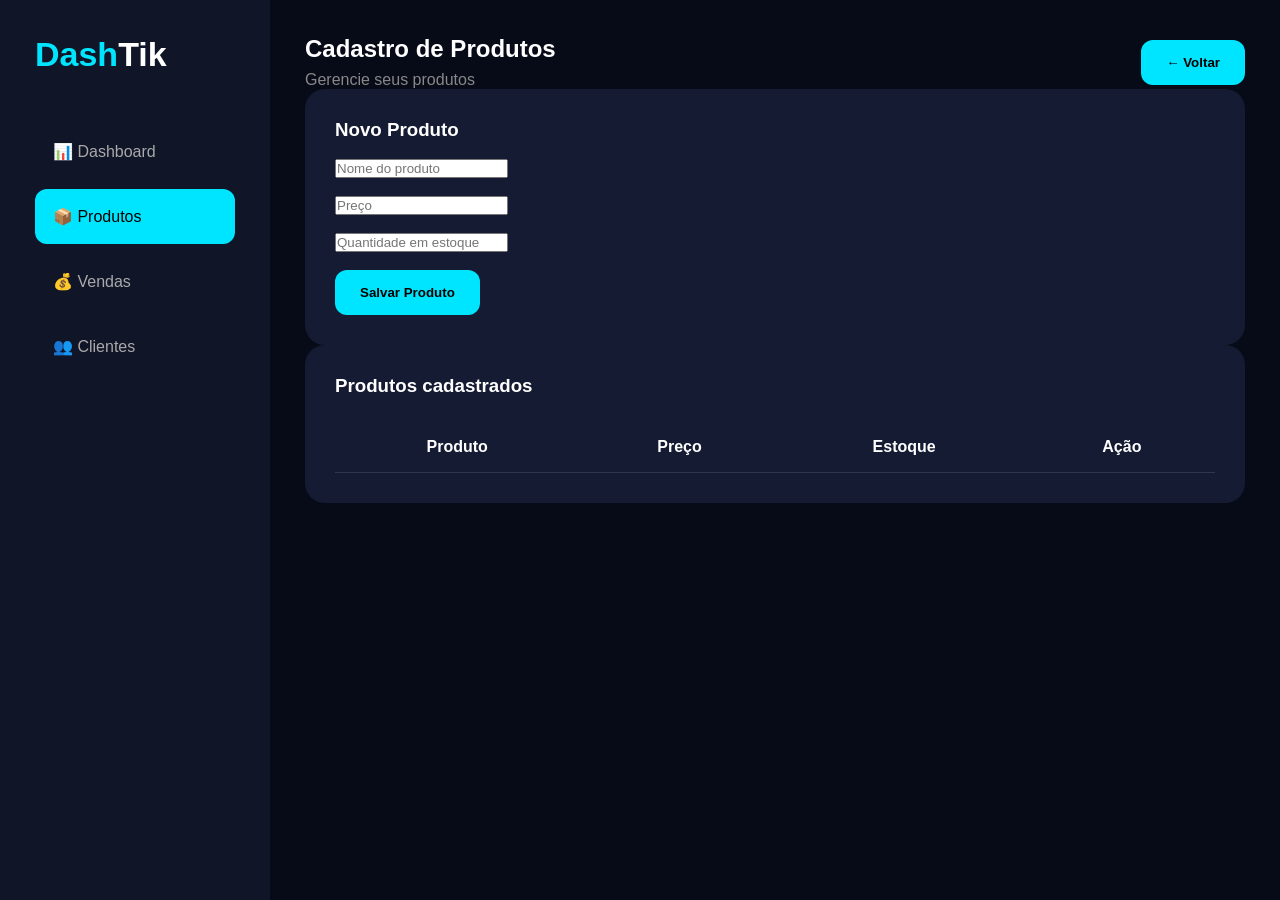
==== produtos.html @ 5404bff2 "Add files via upload" ====
<!DOCTYPE html>
<html lang="pt-BR">

<head>

<meta charset="UTF-8">

<meta name="viewport" content="width=device-width, initial-scale=1.0">

<title>Produtos | DashTik</title>

<link rel="stylesheet" href="style.css">

</head>


<body>


<div class="app">


<!-- MENU -->

<aside class="sidebar">


<h1>
<span>Dash</span>Tik
</h1>



<ul>


<li onclick="voltarDashboard()">
📊 Dashboard
</li>



<li class="active">
📦 Produtos
</li>



<li>
💰 Vendas
</li>



<li>
👥 Clientes
</li>



</ul>


</aside>








<!-- CONTEÚDO -->


<main>



<header>


<div>

<h2>
Cadastro de Produtos
</h2>


<p>
Gerencie seus produtos
</p>


</div>



<button onclick="voltarDashboard()">

← Voltar

</button>



</header>








<!-- FORMULÁRIO -->


<div class="box">


<h3>
Novo Produto
</h3>



<br>


<input 
id="nome"
type="text"
placeholder="Nome do produto">



<br><br>



<input 
id="preco"
type="number"
placeholder="Preço">



<br><br>



<input 
id="estoque"
type="number"
placeholder="Quantidade em estoque">



<br><br>



<button onclick="cadastrar()">

Salvar Produto

</button>



</div>









<!-- LISTA -->


<div class="box">


<h3>
Produtos cadastrados
</h3>




<table>



<thead>


<tr>


<th>
Produto
</th>


<th>
Preço
</th>


<th>
Estoque
</th>


<th>
Ação
</th>



</tr>



</thead>




<tbody id="lista">


</tbody>



</table>



</div>






</main>


</div>








<script src="storage.js"></script>

<script src="script.js"></script>



<script>


function voltarDashboard(){

window.location.href="index.html";

}


</script>



</body>


</html>
---- style.css ----
*{

margin:0;
padding:0;
box-sizing:border-box;
font-family:Arial,sans-serif;

}


body{

background:#070b18;
color:white;

}


.app{

display:flex;
min-height:100vh;

}


/* SIDEBAR */


.sidebar{

width:270px;
background:#101528;
padding:35px;

}


.sidebar h1{

font-size:34px;
margin-bottom:50px;

}


.sidebar span{

color:#00e5ff;

}


.sidebar li{

list-style:none;

padding:18px;

margin-bottom:10px;

color:#aaa;

border-radius:12px;

cursor:pointer;

transition:.3s;

}


.sidebar li:hover,
.sidebar .active{

background:#00e5ff;

color:#000;

}




/* MAIN */


main{

flex:1;
padding:35px;

}


header{

display:flex;

justify-content:space-between;

align-items:center;

}


header p{

color:#888;

margin-top:8px;

}



button{

background:#00e5ff;

border:0;

padding:15px 25px;

border-radius:12px;

font-weight:bold;

}





/* CARDS */


.cards{

display:grid;

grid-template-columns:repeat(4,1fr);

gap:20px;

margin-top:35px;

}



.card{

background:#151b32;

padding:25px;

border-radius:20px;

position:relative;

overflow:hidden;

}



.icon{

font-size:30px;

}


.card p{

color:#999;

margin-top:15px;

}


.card h3{

font-size:35px;

margin:15px 0;

}



.card span{

color:#00e676;

}



.mini-chart{

height:35px;

background:
linear-gradient(
90deg,
transparent,
#00e5ff,
transparent
);

opacity:.3;

margin-top:20px;

}





/* CONTENT */


.content{

display:grid;

grid-template-columns:1fr 1fr;

gap:25px;

margin-top:35px;

}


.box{

background:#151b32;

padding:30px;

border-radius:20px;

}




.chart{

height:260px;

display:flex;

align-items:end;

gap:25px;

margin-top:40px;

}



.chart div{

width:45px;

background:#00e5ff;

border-radius:10px 10px 0 0;

}





/* TABLE */


table{

width:100%;

margin-top:25px;

border-collapse:collapse;

}


th,td{

padding:16px;

border-bottom:1px solid #30364d;

}


.green{

color:#00e676;

}


.orange{

color:#ff9800;

}





@media(max-width:1000px){


.sidebar{

display:none;

}


.cards{

grid-template-columns:1fr;

}


.content{

grid-template-columns:1fr;

}


}
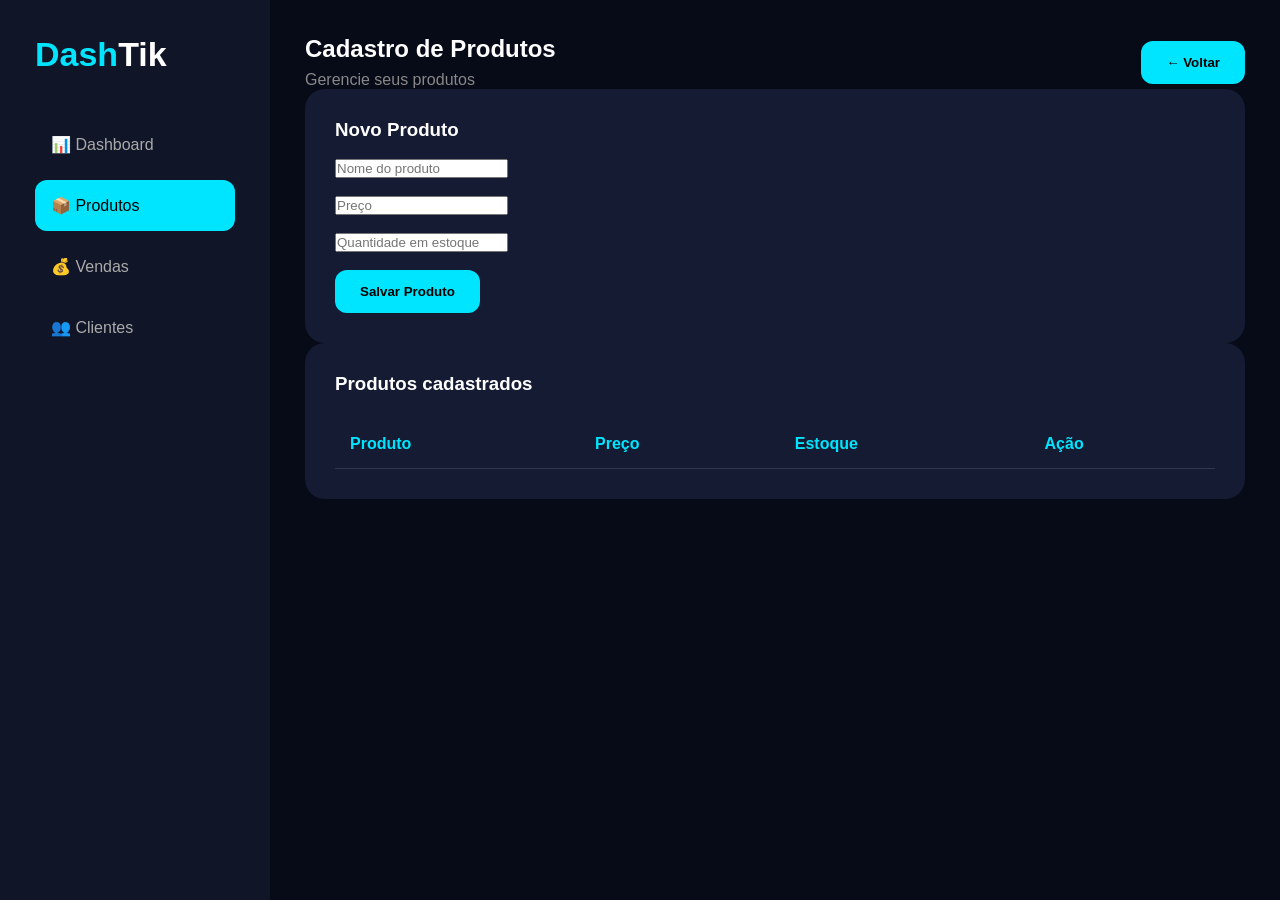
==== commit 119b1d22: "Update produtos.html" ====
--- a/produtos.html
+++ b/produtos.html
@@ -5,14 +5,18 @@
 
 <meta charset="UTF-8">
 
-<meta name="viewport" content="width=device-width, initial-scale=1.0">
+<meta 
+name="viewport" 
+content="width=device-width, initial-scale=1.0, maximum-scale=1.0, user-scalable=no">
+
 
 <title>Produtos | DashTik</title>
 
+
 <link rel="stylesheet" href="style.css">
 
+
 </head>
-
 
 <body>
 
@@ -46,8 +50,10 @@
 
 
 
-<li>
+<li onclick="abrirVendas()">
+
 💰 Vendas
+
 </li>
 
 
@@ -285,4 +291,4 @@
 </body>
 
 
-</html>+</html>
--- a/style.css
+++ b/style.css
@@ -1,47 +1,76 @@
+/* =====================================
+   DASHTIK V3.5.1
+   STYLE
+===================================== */
+
+
 *{
 
 margin:0;
 padding:0;
 box-sizing:border-box;
-font-family:Arial,sans-serif;
-
-}
+
+font-family:Arial, Helvetica, sans-serif;
+
+}
+
 
 
 body{
 
 background:#070b18;
+
 color:white;
 
 }
 
 
+
+
+
+
+/* ==========================
+   ESTRUTURA
+========================== */
+
+
 .app{
 
 display:flex;
+
 min-height:100vh;
 
 }
 
 
-/* SIDEBAR */
+
+
+
+/* ==========================
+   SIDEBAR
+========================== */
 
 
 .sidebar{
 
 width:270px;
+
 background:#101528;
+
 padding:35px;
 
 }
 
 
+
 .sidebar h1{
 
 font-size:34px;
-margin-bottom:50px;
-
-}
+
+margin-bottom:45px;
+
+}
+
 
 
 .sidebar span{
@@ -51,23 +80,31 @@
 }
 
 
+
+.sidebar ul{
+
+list-style:none;
+
+}
+
+
+
 .sidebar li{
 
-list-style:none;
-
-padding:18px;
+padding:16px;
 
 margin-bottom:10px;
 
+border-radius:12px;
+
+cursor:pointer;
+
 color:#aaa;
 
-border-radius:12px;
-
-cursor:pointer;
-
 transition:.3s;
 
 }
+
 
 
 .sidebar li:hover,
@@ -82,17 +119,27 @@
 
 
 
-/* MAIN */
+
+
+
+
+
+/* ==========================
+   CONTEÚDO
+========================== */
 
 
 main{
 
 flex:1;
+
 padding:35px;
 
 }
 
 
+
+
 header{
 
 display:flex;
@@ -104,6 +151,7 @@
 }
 
 
+
 header p{
 
 color:#888;
@@ -114,25 +162,44 @@
 
 
 
+
+
 button{
 
 background:#00e5ff;
 
-border:0;
-
-padding:15px 25px;
+border:none;
+
+padding:14px 25px;
 
 border-radius:12px;
 
 font-weight:bold;
 
-}
-
-
-
-
-
-/* CARDS */
+cursor:pointer;
+
+}
+
+
+
+
+button:hover{
+
+transform:scale(1.05);
+
+}
+
+
+
+
+
+
+
+
+
+/* ==========================
+   CARDS
+========================== */
 
 
 .cards{
@@ -149,6 +216,17 @@
 
 
 
+.cards-extra{
+
+grid-template-columns:repeat(3,1fr);
+
+margin-top:20px;
+
+}
+
+
+
+
 .card{
 
 background:#151b32;
@@ -157,36 +235,42 @@
 
 border-radius:20px;
 
-position:relative;
-
-overflow:hidden;
-
-}
+min-height:170px;
+
+box-shadow:0 0 20px #0005;
+
+}
+
+
 
 
 
 .icon{
 
+font-size:32px;
+
+}
+
+
+
+.card p{
+
+color:#999;
+
+margin-top:15px;
+
+}
+
+
+
+.card h3{
+
 font-size:30px;
 
-}
-
-
-.card p{
-
-color:#999;
-
-margin-top:15px;
-
-}
-
-
-.card h3{
-
-font-size:35px;
-
 margin:15px 0;
 
+word-break:break-word;
+
 }
 
 
@@ -195,23 +279,66 @@
 
 color:#00e676;
 
-}
-
-
-
-.mini-chart{
-
-height:35px;
-
-background:
-linear-gradient(
-90deg,
-transparent,
-#00e5ff,
-transparent
-);
-
-opacity:.3;
+font-size:14px;
+
+}
+
+
+
+
+
+
+
+
+
+/* ==========================
+   ÁREA INFERIOR
+========================== */
+
+
+.content{
+
+display:grid;
+
+grid-template-columns:1fr 1fr;
+
+gap:25px;
+
+margin-top:35px;
+
+}
+
+
+
+
+.box{
+
+background:#151b32;
+
+padding:30px;
+
+border-radius:20px;
+
+}
+
+
+
+
+
+
+
+
+
+/* ==========================
+   GRÁFICO
+========================== */
+
+
+.grafico-container{
+
+height:300px;
+
+width:100%;
 
 margin-top:20px;
 
@@ -219,129 +346,130 @@
 
 
 
-
-
-/* CONTENT */
-
-
+#graficoVendas{
+
+width:100%!important;
+
+height:100%!important;
+
+}
+
+
+
+
+
+
+
+
+
+/* ==========================
+   TABELAS
+========================== */
+
+
+table{
+
+width:100%;
+
+border-collapse:collapse;
+
+margin-top:25px;
+
+}
+
+
+
+th,
+td{
+
+padding:15px;
+
+border-bottom:1px solid #30364d;
+
+text-align:left;
+
+}
+
+
+
+th{
+
+color:#00e5ff;
+
+}
+
+
+
+td{
+
+color:#ddd;
+
+}
+
+
+
+
+
+
+
+
+
+/* ==========================
+   RESPONSIVO
+========================== */
+
+
+@media(max-width:1200px){
+
+
+.cards{
+
+grid-template-columns:repeat(2,1fr);
+
+}
+
+
+
+.cards-extra{
+
+grid-template-columns:repeat(2,1fr);
+
+}
+
+
+
+}
+
+
+
+
+@media(max-width:800px){
+
+
+.sidebar{
+
+display:none;
+
+}
+
+
+
+.cards,
+.cards-extra,
 .content{
 
-display:grid;
-
-grid-template-columns:1fr 1fr;
-
-gap:25px;
-
-margin-top:35px;
-
-}
-
-
-.box{
-
-background:#151b32;
-
-padding:30px;
-
-border-radius:20px;
-
-}
-
-
-
-
-.chart{
-
-height:260px;
-
-display:flex;
-
-align-items:end;
-
-gap:25px;
-
-margin-top:40px;
-
-}
-
-
-
-.chart div{
-
-width:45px;
-
-background:#00e5ff;
-
-border-radius:10px 10px 0 0;
-
-}
-
-
-
-
-
-/* TABLE */
-
-
-table{
-
-width:100%;
-
-margin-top:25px;
-
-border-collapse:collapse;
-
-}
-
-
-th,td{
-
-padding:16px;
-
-border-bottom:1px solid #30364d;
-
-}
-
-
-.green{
-
-color:#00e676;
-
-}
-
-
-.orange{
-
-color:#ff9800;
-
-}
-
-
-
-
-
-@media(max-width:1000px){
-
-
-.sidebar{
-
-display:none;
-
-}
-
-
-.cards{
-
 grid-template-columns:1fr;
 
 }
 
 
-.content{
-
-grid-template-columns:1fr;
-
-}
-
-
-}
+
+main{
+
+padding:20px;
+
+}
+
+
+
+}
